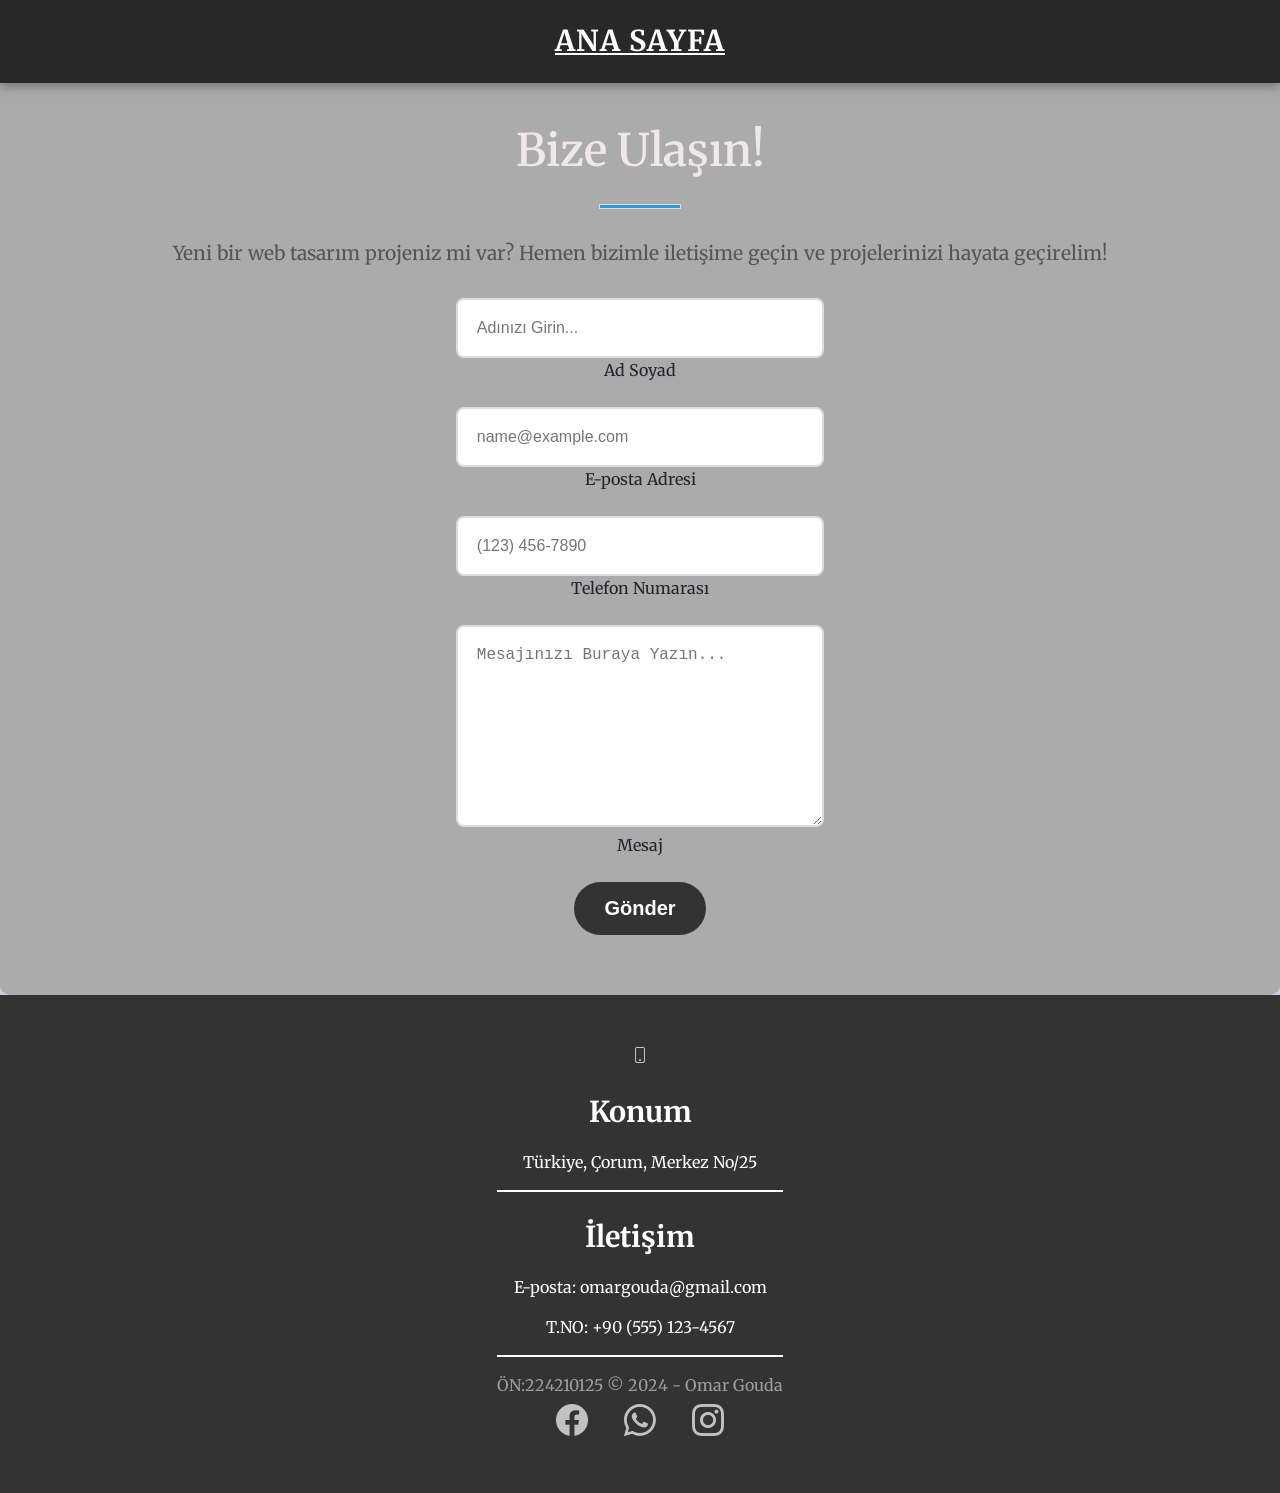
==== in.html @ dd384da8 "Fix Pages entry-point collision and preserve static website files" ====
<!DOCTYPE html>
<html lang="tr">
    <head>
        <meta charset="utf-8" />
        <meta name="viewport" content="width=device-width, initial-scale=1, shrink-to-fit=no" />
        <meta name="description" content="" />
        <meta name="author" content="" />
        <title>Web Teknolojileri(omar gouda)</title>
        <!-- Favicon-->
        <link rel="icon" type="image/x-icon" href="assets/favicon.ico" />
        <!-- Google fonts-->
        <link href="https://fonts.googleapis.com/css?family=Merriweather+Sans:400,700" rel="stylesheet" />
        <link href="https://fonts.googleapis.com/css?family=Merriweather:400,300,300italic,400italic,700,700italic" rel="stylesheet" type="text/css" />
        <!-- Core theme CSS -->
        <link href="css/styles.css" rel="stylesheet" />

    </head>
<body class="in">
  <!-- زر العودة إلى الصفحة الرئيسية -->
<nav class="navbar navbar-light fixed-top" style="background-color: #282828;">
    <div class="container">
        <a class="navbar-brand text-light" href="index.html"> Ana Sayfa</a>
    </div>
</nav>

<!-- قسم الاتصال -->
<section class="page-section" id="contact" style="background-color: #acabab; padding-top: 80px; padding-bottom: 60px;">
    <div class="container px-4 px-lg-5">
        <div class="row gx-4 gx-lg-5 justify-content-center">
            <div class="col-lg-8 col-xl-6 text-center">
                <h2 class="mt-0">Bize Ulaşın!</h2>
                <hr class="divider" />
                <p class="text-muted mb-5">Yeni bir web tasarım projeniz mi var? Hemen bizimle iletişime geçin ve projelerinizi hayata geçirelim!</p>
            </div>
        </div>
        <div class="row gx-4 gx-lg-5 justify-content-center mb-5">
            <div class="col-lg-6">
                <form id="contactForm" data-sb-form-api-token="API_TOKEN">
                    <div class="form-floating mb-3">
                        <input class="form-control" id="name" type="text" placeholder="Adınızı Girin..." data-sb-validations="required" />
                        <label for="name">Ad Soyad</label>
                        <div class="invalid-feedback" data-sb-feedback="name:required"></div>
                    </div>
                    <div class="form-floating mb-3">
                        <input class="form-control" id="email" type="email" placeholder="name@example.com" data-sb-validations="required,email" />
                        <label for="email">E-posta Adresi</label>
                        <div class="invalid-feedback" data-sb-feedback="email:required"></div>
                        <div class="invalid-feedback" data-sb-feedback="email:email"></div>
                    </div>
                    <div class="form-floating mb-3">
                        <input class="form-control" id="phone" type="tel" placeholder="(123) 456-7890" data-sb-validations="required" />
                        <label for="phone">Telefon Numarası</label>
                        <div class="invalid-feedback" data-sb-feedback="phone:required"></div>
                    </div>
                    <div class="form-floating mb-3">
                        <textarea class="form-control" id="message" type="text" placeholder="Mesajınızı Buraya Yazın..." style="height: 10rem" data-sb-validations="required"></textarea>
                        <label for="message">Mesaj</label>
                        <div class="invalid-feedback" data-sb-feedback="message:required"></div>
                    </div>
                    <div class="d-none" id="submitSuccessMessage">
                        <div class="text-center mb-3">
                            <div class="fw-bolder"></div>
                        </div>
                    </div>
                    <div class="d-none" id="submitErrorMessage">
                        <div class="text-center text-danger mb-3"></div>
                    </div>
                    <div class="d-grid">
                        <button class="btn btn-primary btn-xl" id="submitButton" type="submit">Gönder</button>
                    </div>
                </form>
            </div>
        </div>
       
    </div>
</section>

<!-- Footer -->
<footer class="py-5 text-center" style="background-color: #333333;">
    <div class="row gx-4 gx-lg-5 justify-content-center">
        <div class="col-lg-4 text-center mb-5 mb-lg-0">
            <i class="bi-phone fs-2 mb-3 text-muted"></i>
            <div>
                <h2 style="color: #fff;">Konum</h2>
                <p style="color: #fff;">Türkiye, Çorum, Merkez No/25</p>
                <hr style="border-color: #fff;">
                <h2 style="color: #fff;">İletişim</h2>

                <p style="color: #fff;">E-posta: omargouda@gmail.com</p>
                <p style="color: #fff;">T.NO: +90 (555) 123-4567</p>
                <hr style="border-color: #fff;">
                
                <div class="small text-center text-muted" style="color: #ccc;">
                    ÖN:224210125 &copy; 2024 - Omar Gouda
                </div>
                <div class="mt-3">
                    <!-- Add social media icons -->
                    <a href="https://www.facebook.com" target="_blank" class="text-muted mx-2"><i class="bi bi-facebook fs-3" style="color: #fff;"></i></a>
                    <a href="https://wa.me/905551234567" target="_blank" class="text-muted mx-2"><i class="bi bi-whatsapp fs-3" style="color: #fff;"></i></a>
                    <a href="https://www.instagram.com" target="_blank" class="text-muted mx-2"><i class="bi bi-instagram fs-3" style="color: #fff;"></i></a>
                </div>
                
            </div>
        </div>
    </div>

    
</footer>

<!-- Include Bootstrap Icons if not already included -->
<link href="https://cdn.jsdelivr.net/npm/bootstrap-icons/font/bootstrap-icons.css" rel="stylesheet">


</body>
</html>
---- css/styles.css ----
/* General Styling */
body {
  margin: 0;
  padding: 0;
  box-sizing: border-box;
  font-family: Merriweather, Arial, sans-serif;
  font-size: 1rem;
  line-height: 1.5;
  color: #212529;
  background-color: #c3cfe2;
  -webkit-text-size-adjust: 100%;
  -webkit-tap-highlight-color: rgba(0, 0, 0, 0);
  overflow-x: hidden;
  


}
.navbar {
  max-width: 100%; /* حدد عرض النافبار */
  margin: 0 auto; /* تمركز النافبار */
  padding: 0 0rem; /* أضف مساحة جانبية */
  box-sizing: border-box; /* تضمين الـ padding في الحساب */
}

/* Smooth Scrolling */
html {
  scroll-behavior: smooth;
}

/* Centering Utilities */
.text-center {
  text-align: center !important;
}
.align-items-center {
  align-items: center !important;
}
.justify-content-center {
  justify-content: center !important;
}
.h-100 {
  height: 100% !important;
}

/* Navigation Bar */
.fixed-top {
  position: fixed;
  top: 0;
  width: 100%;
  z-index: 1030;
}


/* Masthead Styling */
.masthead {
  background: url('../assets/img/22.jpg') center center / cover no-repeat;
  height: 100vh;
  color: #f3f8f9;
  display: flex;
  align-items: center;
  justify-content: center;
  text-align: center;
}
.masthead h1 {
  font-size: 4rem;
  font-weight: bold;
  text-shadow: 2px 2px 4px rgba(0, 0, 0, 0.5);
}
.masthead p {
  font-size: 1.5rem;
  font-weight: 500;
  text-shadow: 2px 2px 4px rgba(0, 0, 0, 0.5);
}
/* Responsive Adjustments for Laptop Screens */
@media (max-width: 1024px) {
  .masthead h1 {
    font-size: 3rem; /* Slightly reduce heading size for laptops */
  }
  .masthead p {
    font-size: 1.3rem; /* Reduce paragraph size for laptops */
  }
  .masthead {
    padding: 0 2rem; /* Increase side padding for better alignment */
  }
}
@media (max-width: 480px) {
  .masthead {
    flex-direction: column; /* Stack content vertically */
    padding: 1rem; /* Ensure good spacing */
  }
  .masthead h1 {
    font-size: 2rem; /* Even smaller heading for very small screens */
  }
  .masthead p {
    font-size: 0.9rem; /* Adjust paragraph font size further */
  }
}

/* Responsive Iframes */
.iframe {
  border: solid #1a1a9e;
  border-radius: 10px;
  width: 100%;
  aspect-ratio: 16/9;
  box-shadow: 0px 4px 10px  #1a1a9e;
}
@media (max-width: 767px) {
  iframe {
    height: 200px;
  }
}

/* About Section */
#about {
  padding: 60px 0;
  background-color: #333;
  color: white;
  text-align: center;
}
#about h2 {
  font-size: 2.5rem;
  font-weight: bold;
  margin-bottom: 20px;
}
.divider-light {
  width: 60px;
  height: 3px;
  background-color: white;
  margin: 20px auto;
}
#about p {
  font-size: 1.1rem;
  line-height: 1.8;
  max-width: 800px;
  margin: 0 auto;
  color: #ddd;
}

/* Portfolio Section */
#portfolio .portfolio-item {
  position: relative;
  overflow: hidden;
  border-radius: 10px;
}
#portfolio .portfolio-img {
  width: 100%;
  height: 100%;
  border-radius: 10px;
  object-fit: cover;
  transition: transform 0.3s, box-shadow 0.3s;
}
#portfolio .portfolio-item:hover .portfolio-img {
  transform: scale(1.05);
  box-shadow: 0 10px 30px rgba(18, 76, 116, 0.922);
}
#portfolio .portfolio-box-caption {
  position: absolute;
  bottom: 0;
  left: 0;
  right: 0;
  background: rgba(0, 0, 0, 0.7);
  color: white;
  padding: 10px;
  text-align: center;
  opacity: 0;
  visibility: hidden;
  transition: opacity 0.3s;
}
#portfolio .portfolio-item:hover .portfolio-box-caption {
  opacity: 1;
  visibility: visible;
}

.container{
  display: flex;
  flex-direction: column;
  align-items: center;
  margin: 0;
 

}
.col-lg-3{
  transform: translateX(50px);
}
/* Responsive Adjustments for Laptop Screens (1024px) */
@media (max-width: 1024px) {
  .container {
    flex-direction: column; /* Maintain column layout */
    padding: 1rem; /* Add padding for better spacing */
  }
  .col-lg-3 {
    transform: translateX(100px); /* Reduce translateX for better alignment */
  }
}

/* Responsive Adjustments for Tablets (768px) */
@media (max-width: 768px) {
  .container {
    flex-direction: column; /* Ensure vertical stacking */
    padding: 1rem;
  }
  .col-lg-3 {
    transform: translateX(50px); /* Further reduce translateX */
     
  }
}
 
/* Responsive Adjustments for Small Phones (480px) */
@media (max-width: 480px) {
  .container {
    align-items: flex-start; /* Align items to the start for small screens */
    padding: 1rem;
  }
  .col-lg-3 {
    transform: translateX(0); /* Remove translation for small screens */
    margin-top: 1rem; /* Add spacing if stacked */
  }
}

/* Buttons */
.page-section .btn {
  background-color: #333;
  color: white;
  font-size: 1.25rem;
  padding: 18px 36px;
  border-radius: 50px;
  transition: 0.3s;
  text-align: center;
}
.page-section .btn btn-light btn-xl text-center {
  background-color: #333;
  color: white;
  font-size: 1.25rem;
  padding: 18px 36px;
  border-radius: 50px;
  transition: 0.3s;
  text-align: center;
}
.page-section .btn:hover {
  background-color: #444;
  transform: scale(1.1);
  box-shadow: 0 6px 15px rgba(0, 0, 0, 0.2);
}


/* الخطوط العامة */


/* الشريط العلوي */
.navbar {
  background-color: #222;
  box-shadow: 0 4px 10px rgba(0, 0, 0, 0.3);
  padding: 20px 0;
  transition: background-color 0.3s ease;
}

.navbar:hover {
  background-color: #333;
}

.navbar .navbar-brand {
  font-size: 1.8rem;
  color: #fff;
  font-weight: bold;
  text-transform: uppercase;
  letter-spacing: 1px;
}

/* قسم الاتصال */
.page-section {
  background-color: #f1f1f1;
  padding: 80px 0;
  text-align: center;
  border-radius: 10px;
}

.page-section h2 {
  font-size: 2.8rem;
  font-weight: 600;
  color: #f0e8e8;
  margin-bottom: 20px;
}
.page-section h3 {
  font-size: 2.2rem;
  font-weight: 600;
  color: #191717;
  margin-bottom: 20px;
}

.page-section .divider {
  width: 80px;
  height: 3px;
  background-color: #3498db;
  text-align: center;
  margin: 0 auto 30px;
}

.page-section p {
  font-size: 1.2rem;
  color: #555;
  margin-bottom: 30px;
  
}
/* Style for the button */
.page-section .btn {
  font-size: 1.25rem; /* Default font size for larger screens */
  padding: 15px 30px; /* Default padding */
  transition: all 0.3s ease;
}

/* Responsive adjustments for small screens (phones) */
@media (max-width: 767px) {
  .page-section .btn {
      font-size: 1rem; /* Smaller font size for smaller screens */
      padding: 12px 20px; /* Smaller padding for better fit on mobile screens */
      width: 100%; /* Make button take up the full width of the container */
  }
}

/* تصميم النموذج */
.form-floating {
  margin-bottom: 25px;
}

.form-floating input,
.form-floating textarea {
  border-radius: 8px;
  border: 1px solid #ddd;
  padding: 10px;
  font-size: 1rem;
  width: 100%; /* تعيين العرض ليكون 100% ليتناسب مع الحجم */
  max-width: 85%; /* إضافة الحد الأقصى للعرض في حالة الشاشات الكبيرة */
  background-color: #fff;
  transition: all 0.3s ease;
}

.form-floating input:focus,
.form-floating textarea:focus {
  border-color: #3498db;
  box-shadow: 0 0 8px rgba(52, 152, 219, 0.5);
  outline: none;
}

/* الزر الرئيسي */
button.btn {
  background-color: #3498db;
  color: #fff;
  font-weight: bold;
  padding: 15px 35px;
  font-size: 1.2rem;
  border-radius: 50px;
  text-align: center;
  border: none;
  cursor: pointer;
  transition: background-color 0.3s ease;
}

button.btn:hover {
  background-color: #2980b9;
}

/* تصميم متجاوب مع الأجهزة الصغيرة */
@media (max-width: 768px) {
  .form-floating input,
  .form-floating textarea {
    font-size: 0.9rem; /* تقليص حجم الخط على الأجهزة الصغيرة */
    padding: 8px; /* تقليل المسافة داخل الحقول */
    width: 100%; /* التأكد من أن الحقول تشغل العرض الكامل */
  }

  button.btn {
    font-size: 1rem; /* تقليص حجم الزر على الأجهزة الصغيرة */
    padding: 12px 25px; /* تقليل المسافة داخل الزر */
  }
}

@media (max-width: 480px) {
  .form-floating input,
  .form-floating textarea {
    font-size: 0.85rem; /* تقليص حجم الخط أكثر للأجهزة الصغيرة جدًا */
    padding: 6px; /* تقليل المسافة داخل الحقول بشكل أكبر */
  }

  button.btn {
    font-size: 0.9rem; /* تقليص حجم الزر للأجهزة الصغيرة جدًا */
    padding: 10px 20px; /* تقليل المسافة داخل الزر بشكل أكبر */
  }
}

/* تصميم النموذج */
.form-floating {
  margin-bottom: 25px;
}

.form-floating input,
.form-floating textarea {
  border-radius: 8px;
  border: 2px solid #ddd;
  padding: 19px;
  font-size: 1rem;
  width: 100%;
  background-color: #fff;
  transition: all 0.3s ease;
}

.form-floating input:focus,
.form-floating textarea:focus {
  border-color: #3498db;
  box-shadow: 0 0 8px rgba(52, 152, 219, 0.5);
  outline: none;
}

/* الزر الرئيسي */
button.btn {
  background-color: #3498db;
  color: #fff;
  font-weight: bold;
  padding: 15px 35px;
  font-size: 1.2rem;
  border-radius: 50px;
  text-align: center;
  border: none;
  cursor: pointer;
  transition: background-color 0.3s ease;
}

button.btn:hover {
  background-color: #2980b9;
}

/* تنسيق الأيقونات في التذييل */
/* تنسيق عام للصفحة */


/* تنسيق حاوية مجالات الويب */
.web-technologies {
  max-width: 1100px;
  margin: 0 auto; /* تمركز الحاوية */
  padding: 20px;
  background-color: #fff;
  box-shadow: 0 14px 14px rgba(6, 58, 116, 0.44);
  border-radius: 20px;
}
   
/* تنسيق العناوين الرئيسية */
h1 {
  text-align: center;
  color: #333;
  font-size: 2.5rem;
  margin-bottom: 30px;
}

/* تنسيق العناوين الفرعية */
h2 {
  font-size: 1.8rem;
  color: #0056b3;
  margin-bottom: 10px;
}

/* تنسيق الفقرات */


/* تنسيق الحقول لكل قسم */
.web-field {
  margin-bottom: 30px;
}

/* تنسيق للفواصل */
hr {
  border: 1px solid #ddd;
  margin: 20px 0;
}

/* تصميم متجاوب لجميع الأجهزة */
@media (max-width: 768px) {
  .web-technologies {
    padding: 15px;
    margin: 0 10px; /* تقليص الهوامش على الأجهزة الصغيرة */
  }
  
  h1 {
    font-size: 2rem;
  }

  h2 {
    font-size: 1.5rem;
  }

  p {
    font-size: 1rem;
  }
}

@media (max-width: 480px) {
  .web-technologies {
    padding: 10px;
  }

  h1 {
    font-size: 1.8rem;
  }

  h2 {
    font-size: 1.3rem;
  }

  p {
    font-size: 0.9rem;
  }
}



footer {
  background-color: #333333;
  color: #fff;
  padding: 3rem 0;
}

footer h2 {
  color: #fff;
  margin-bottom: 1rem;
}

footer p {
  color: #fff;
  margin-bottom: 1rem;
}

footer hr {
  border-color: #fff;
  margin: 1rem 0;
}

footer .bi {
  color: #fff;
  font-size: 2rem;
}

footer .bi-facebook,
footer .bi-whatsapp,
footer .bi-instagram {
  color: #fff;
  transition: color 0.3s ease;
}

footer .bi-facebook:hover,
footer .bi-whatsapp:hover,
footer .bi-instagram:hover {
  color: #007bff;
}

footer a {
  color: inherit;
  text-decoration: none;
}

footer .text-muted {
  opacity: 0.7;
}

footer .text-muted:hover {
  opacity: 1;
}

footer .col-lg-4 {
  text-align: center;
}

footer .row {
  display: flex;
  justify-content: center;
  align-items: center;
  text-align: center;
}

footer .mb-lg-0 {
  margin-bottom: 0;
}

footer .mx-2 {
  margin-left: 1rem;
  margin-right: 1rem;
}
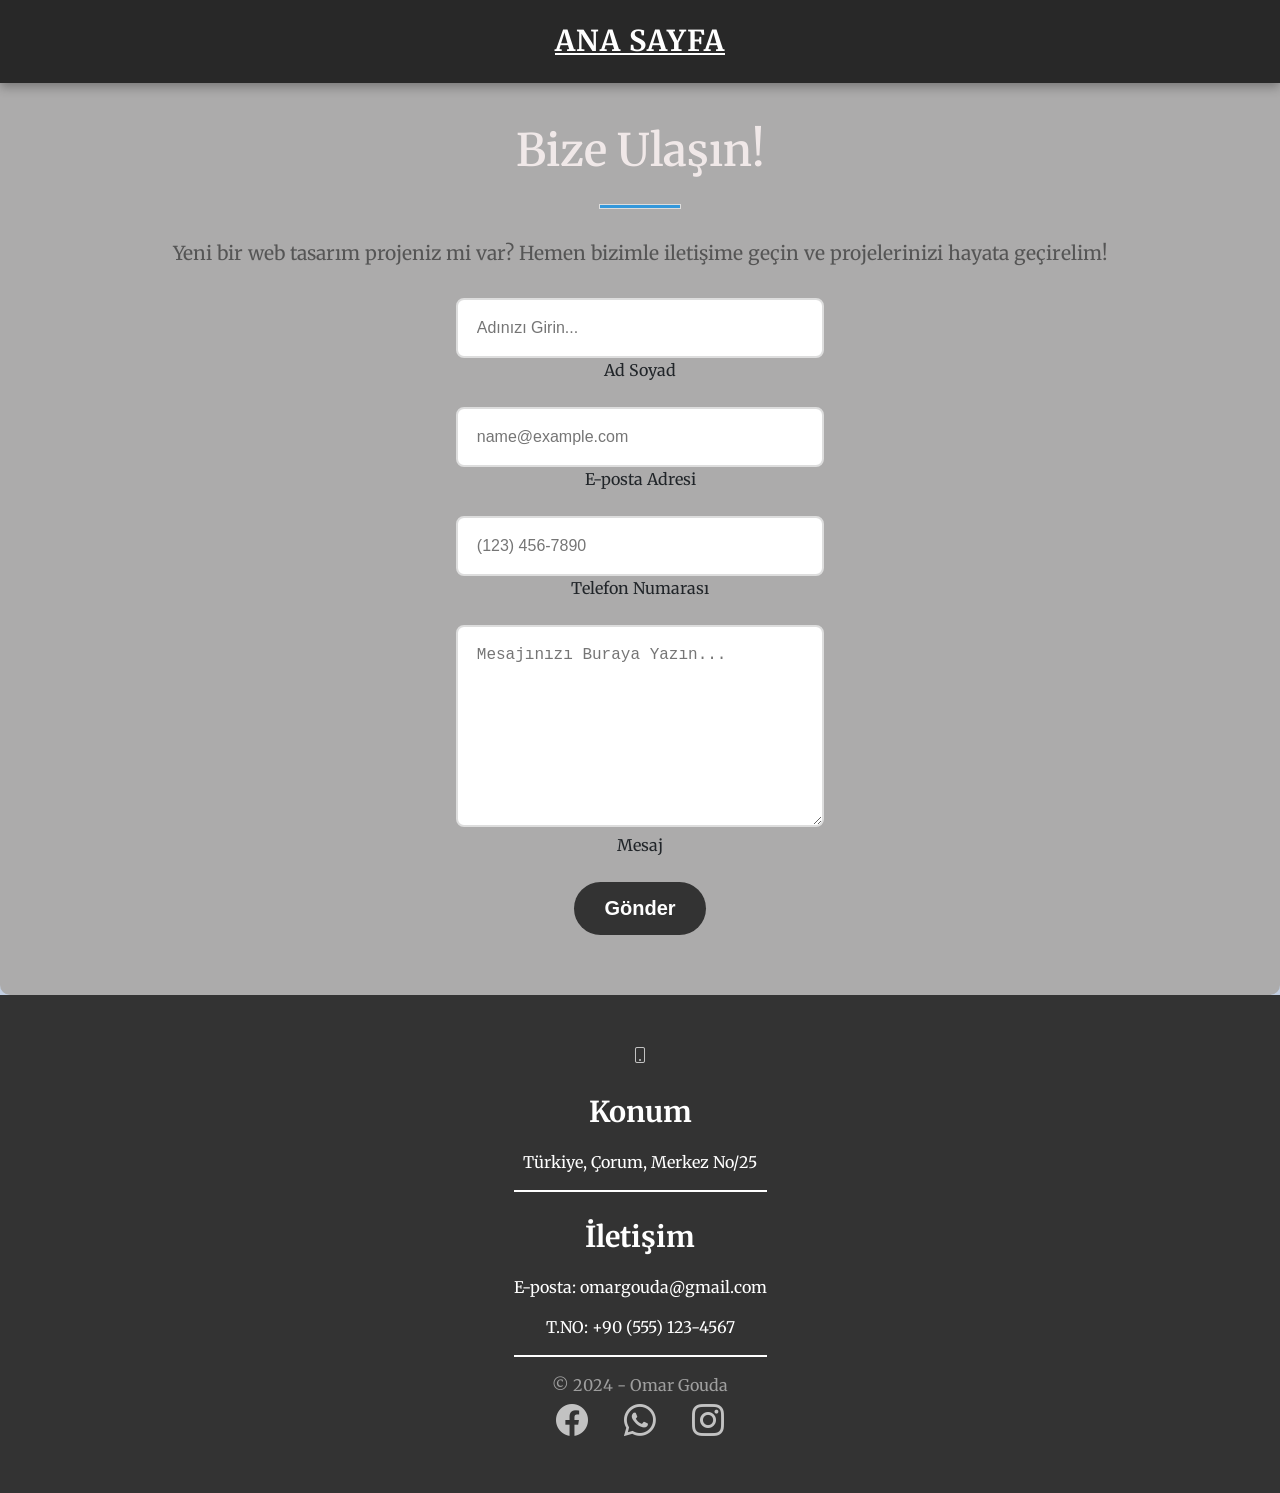
==== commit ee88bb52: "Repair local website references and remove student identifier from published pages" ====
--- a/in.html
+++ b/in.html
@@ -91,7 +91,7 @@
                 <hr style="border-color: #fff;">
                 
                 <div class="small text-center text-muted" style="color: #ccc;">
-                    ÖN:224210125 &copy; 2024 - Omar Gouda
+                    &copy; 2024 - Omar Gouda
                 </div>
                 <div class="mt-3">
                     <!-- Add social media icons -->
